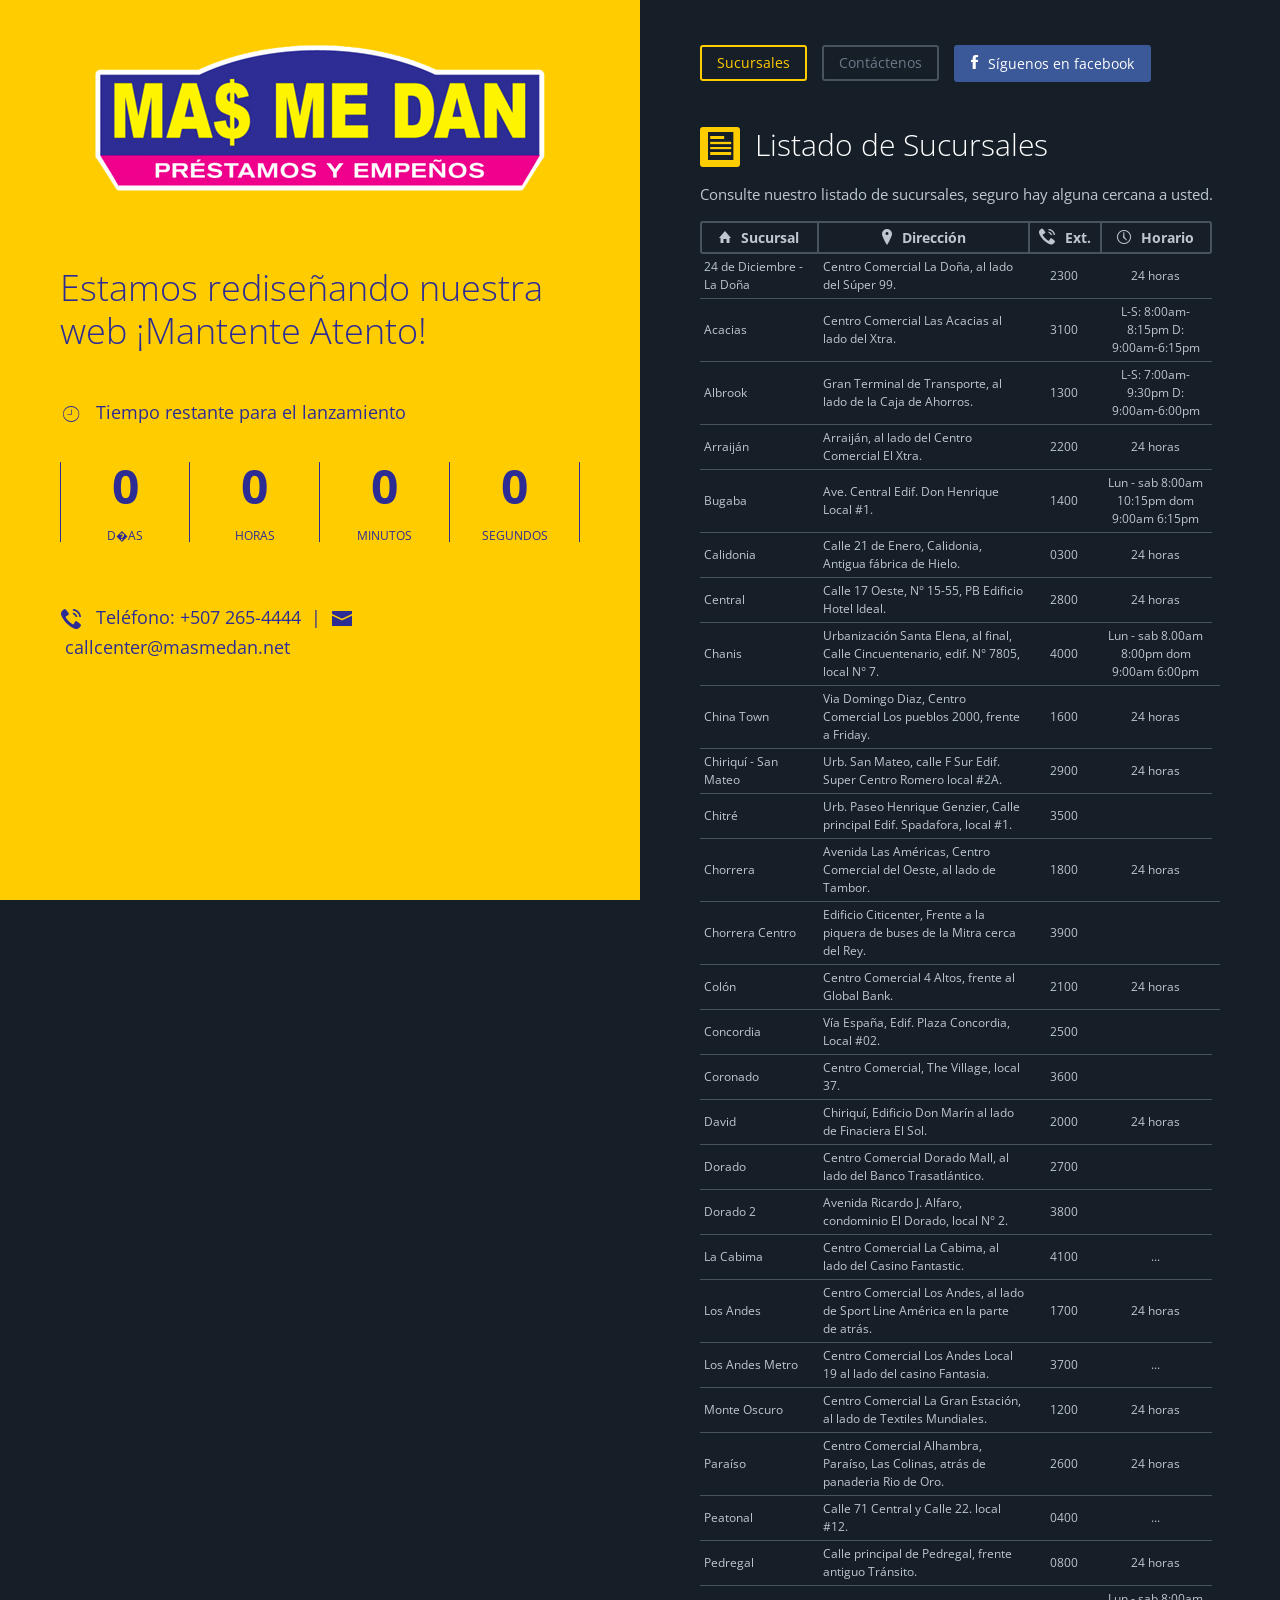
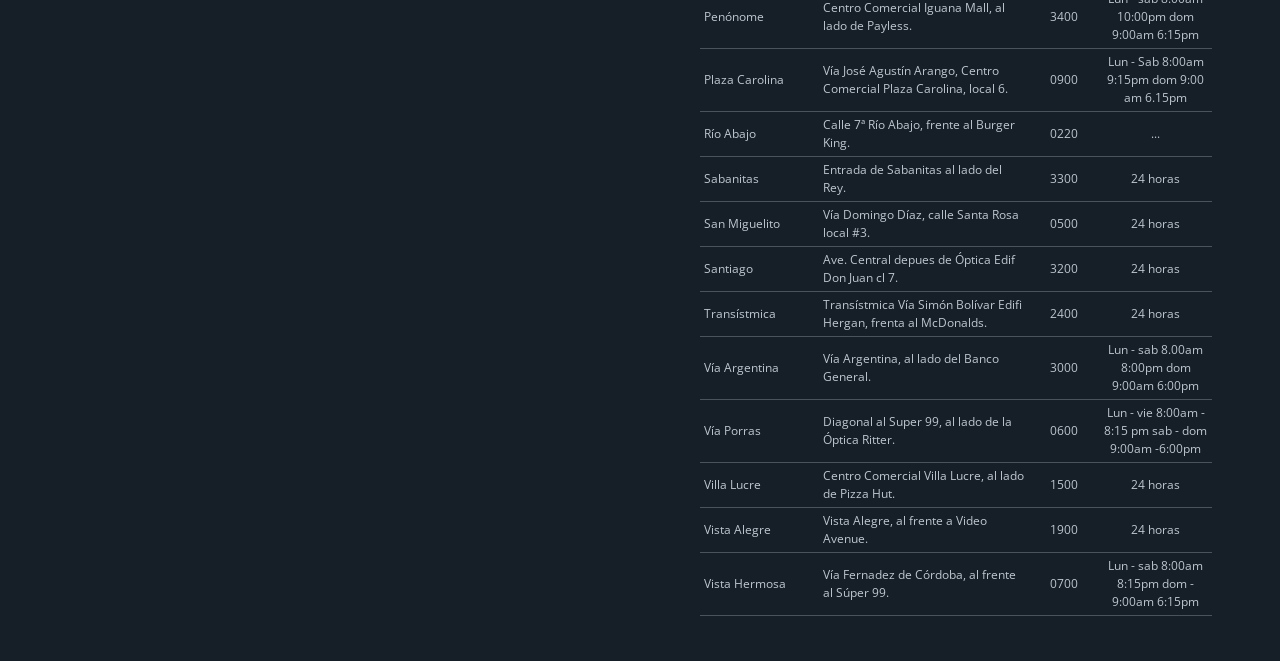
==== index.html @ 4cd1c809 "initial commit" ====
<!DOCTYPE html>
<html lang="es" class="no-js">
<head>
	<meta http-equiv="Content-Type" content="text/html; charset=ISO-8859-1" />
	<title>Empe�os mas me dan - Panam�</title>
	<meta name="viewport" content="width=device-width, initial-scale=1, maximum-scale=1" />	
	<meta name="description" content="HalfTime - Coming Soon Template by Just Good Themes" />
	
	<!-- Included CSS files -->
	<link href="http://fonts.googleapis.com/css?family=Open+Sans:300,300italic,400,400italic,700,700italic" rel="stylesheet" type="text/css" />
	<link href="css/ionicons.min.css" rel="stylesheet" type="text/css" media="all" />
	<link href="css/style.css" rel="stylesheet" type="text/css" media="all" />

	<!-- Favicon -->
	<link rel="shortcut icon" href="images/favicon2.ico" />
	
	<!-- Included JS files -->
	<script type="text/javascript" src="js/modernizr.custom.77109.js"></script>
	
	<!--[if lt IE 9]>
		<link rel="stylesheet" type="text/css" media="all" href="css/ie.css" />
	<![endif]-->
</head>
<body>

	<!-- LEFT SIDE -->
	<div class="left-wrap">

		<div class="inner fadeInLeft">
			
			<!-- Header -->
			<header class="site-header">
				<h1 class="site-title"><img src="images/logoLarge.png" height="70" alt="HalfTime" /></h1>
			</header>

			<!-- Intro -->
			<div class="intro">
				<div class="intro-title">Estamos redise�ando nuestra web �Mantente Atento!</div>
			</div>

			<!-- Countdown -->
			<div class="countdown">
				<div class="countdown-title"><i class="icon ion-ios7-clock-outline" aria-hidden="true"></i> Tiempo restante para el lanzamiento</div>
				<div id="countdown-timer"></div>
			</div>

			<!-- Newsletter form -->
            
            <div class="countdown-title"><i class="icon ion-android-call" aria-hidden="true"></i> Tel�fono: +507 265-4444&nbsp;&nbsp;|&nbsp; <a href="mailto:callcenter@masmedan.net"><i class="icon ion-android-mail" aria-hidden="true"></i>&nbsp;callcenter@masmedan.net</a></div>
			

		</div>

		<!-- Background image and overlay -->
		<div class="bg"></div>
		<div class="bg-overlay"></div>
        <!--<div class="copy">&copy; 2014 Derechos Reservados - Mas Me Dan Empe�os</div> -->

	</div>
	<!-- END LEFT SIDE -->

	<!-- RIGHT SIDE -->
	<div class="right-wrap">

		<div class="inner fadeInRight">

			<!-- Navegaci�n -->
			<nav class="site-nav">
				<h3 class="visually-hidden">Navigation</h3>
				<ul id="menu">
					<li><a href="#sucursales" title="Sucursales">Sucursales</a></li>
					<li><a href="#contacts" title="Contacts">Cont�ctenos</a></li>
                    <li><a href="https://es-la.facebook.com/masmedan" title="facebook" style="background-color: #3B5998;border: 2px solid #3B5998;color: #fff;"><i style="font-size: 19px; color:#fff;margin-right: 10px;" class="icon ion-social-facebook" aria-hidden="true"></i>S�guenos en facebook</a></li>
				</ul>
			</nav>

			<!-- Contenido -->
			<div id="main">

				<!-- Surcuales -->
				<section id="sucursales" class="main-section">
					<div class="service-icon">
							<i class="icon ion-android-note" aria-hidden="true"></i>
					</div>
                    <h1>Listado de Sucursales</h1>
					<p>Consulte nuestro listado de sucursales, seguro hay alguna cercana a usted.</p>
					<table border="0" cellspacing="0" cellpadding="0" class="sucursales"><colgroup><col width="150px" /><col width="300px" /><col width="100px" /><col width="150px"></colgroup>
                        <tbody>
                        <tr>
                        <td class="tableLeft"><i style="font-size:16px;margin-right:10px;" class="icon ion-home" aria-hidden="true"></i><strong>Sucursal</strong></td>
                        <td class="tableMiddle"><i style="font-size:16px;margin-right:10px;" class="icon ion-android-location" aria-hidden="true"></i><strong>Direcci�n</strong></td>
                        <td class="tableMRight"><i style="font-size:16px;margin-right:10px;" class="icon ion-android-call" aria-hidden="true"></i><strong>Ext.</strong></td>                                              
                        <td class="tableRight"><i style="font-size:16px;margin-right:10px;" class="icon ion-android-clock" aria-hidden="true"></i><strong>Horario</strong></td>

                        </tr>
                        <tr>
                        <td>24 de Diciembre - La Do�a</td>
                        <td>Centro Comercial La Do�a, al lado del S�per 99.</td>
                        <td class="cellMRight">2300</td>
                        <td class="cellRight">24 horas</td>

                        </tr>
                        <tr>
                        <td>Acacias</td>
                        <td>Centro Comercial Las Acacias al lado del Xtra.</td>
                        <td class="cellMRight">3100</td>
                        <td class="cellRight">L-S: 8:00am-8:15pm D: 9:00am-6:15pm</td>
                        </tr>
                        <tr>
                        <td>Albrook</td>
                        <td>Gran Terminal de Transporte, al lado de la Caja de Ahorros.</td>
                        <td class="cellMRight">1300</td>
                        <td class="cellRight">L-S: 7:00am-9:30pm D: 9:00am-6:00pm</td>
                        </tr>
                        <tr>
                        <td>Arraij�n</td>
                        <td>Arraij�n, al lado del Centro Comercial El Xtra.</td>
                        <td class="cellMRight">2200</td>
                        <td class="cellRight">24 horas</td>
                        </tr>
                        <tr>
                        <td>Bugaba</td>
                        <td>Ave. Central Edif. Don Henrique Local #1.</td>
                        <td class="cellMRight">1400</td>
                        <td class="cellRight">Lun - sab 8:00am 10:15pm dom 9:00am 6:15pm</td>
                        </tr>
                        <tr>
                        <td>Calidonia</td>
                        <td>Calle 21 de Enero, Calidonia, Antigua f�brica de Hielo.</td>
                        <td class="cellMRight">0300</td>
                        <td class="cellRight">24 horas</td>
                        </tr>
                        <tr>
                        <td>Central</td>
                        <td>Calle 17 Oeste, N� 15-55, PB Edificio Hotel Ideal.</td>
                        <td class="cellMRight">2800</td>
                        <td class="cellRight">24 horas</td>
                        </tr>
                        <tr>
                        <td>Chanis</td>
                        <td>Urbanizaci�n Santa Elena, al final, Calle Cincuentenario, edif. N� 7805, local N� 7.</td>
                        <td class="cellMRight">4000</td>
                        <td class="cellRight">Lun - sab 8.00am 8:00pm dom 9:00am 6:00pm</td>
                        <td></td>
                        </tr>
                        <tr>
                        <td>China Town</td>
                        <td>Via Domingo Diaz, Centro Comercial Los pueblos 2000, frente a Friday.</td>
                        <td class="cellMRight">1600</td>
                        <td class="cellRight">24 horas</td>
                        </tr>
                        <tr>
                        <td>Chiriqu� - San Mateo</td>
                        <td>Urb. San Mateo, calle F Sur Edif. Super Centro Romero local #2A.</td>
                        <td class="cellMRight">2900</td>
                        <td class="cellRight">24 horas</td>
                        </tr>
                        <tr>
                        <td>Chitr�</td>
                        <td>Urb. Paseo Henrique Genzier, Calle principal Edif. Spadafora, local #1.</td>
                        <td class="cellMRight">3500</td>
                        <td class="cellRight"></td>
                        </tr>
                        <tr>
                        <td>Chorrera</td>
                        <td>Avenida Las Am�ricas, Centro Comercial del Oeste, al lado de Tambor.</td>
                        <td class="cellMRight">1800</td>
                        <td class="cellRight">24 horas</td>
                        <td></td>
                        </tr>
                        <tr>
                        <td>Chorrera Centro</td>
                        <td>Edificio Citicenter, Frente a la piquera de buses de la Mitra cerca del Rey.</td>
                        <td class="cellMRight">3900</td>
                        <td class="cellRight"></td>
                        <td></td>
                        </tr>
                        <tr>
                        <td>Col�n</td>
                        <td>Centro Comercial 4 Altos, frente al Global Bank.</td>
                        <td class="cellMRight">2100</td>
                        <td class="cellRight">24 horas</td>
                        <td></td>
                        </tr>
                        <tr>
                        <td>Concordia</td>
                        <td>V�a Espa�a, Edif. Plaza Concordia, Local #02.</td>
                        <td class="cellMRight">2500</td>
                        <td class="cellRight"></td>
                        </tr>
                        <tr>
                        <td>Coronado</td>
                        <td>Centro Comercial, The Village, local 37.</td>
                        <td class="cellMRight">3600</td>
                        <td class="cellRight"></td>
                        </tr>
                        <tr>
                        <td>David</td>
                        <td>Chiriqu�, Edificio Don Mar�n al lado de Finaciera El Sol.</td>
                        <td class="cellMRight">2000</td>
                        <td class="cellRight">24 horas</td>
                        </tr>
                        <tr>
                        <td>Dorado</td>
                        <td>Centro Comercial Dorado Mall, al lado del Banco Trasatl�ntico.</td>
                        <td class="cellMRight">2700</td>
                        <td class="cellRight"></td>
                        </tr>
                        <tr>
                        <td>Dorado 2</td>
                        <td>Avenida Ricardo J. Alfaro, condominio El Dorado, local N� 2.</td>
                        <td class="cellMRight">3800</td>
                        <td class="cellRight"></td>
                        </tr>
                        <tr>
                        <td>La Cabima</td>
                        <td>Centro Comercial La Cabima, al lado del Casino Fantastic.</td>
                        <td class="cellMRight">4100</td>
                        <td class="cellRight">...</td>
                        </tr>
                        <tr>
                        <td>Los Andes</td>
                        <td>Centro Comercial Los Andes, al lado de Sport Line Am�rica en la parte de atr�s.</td>
                        <td class="cellMRight">1700</td>
                        <td class="cellRight">24 horas</td>
                        </tr>
                        <tr>
                        <td>Los Andes Metro</td>
                        <td>Centro Comercial Los Andes Local 19 al lado del casino Fantasia.</td>
                        <td class="cellMRight">3700</td>
                        <td class="cellRight">...</td>
                        </tr>
                        <tr>
                        <td>Monte Oscuro</td>
                        <td>Centro Comercial La Gran Estaci�n, al lado de Textiles Mundiales.</td>
                        <td class="cellMRight">1200</td>
                        <td class="cellRight">24 horas</td>
                        </tr>
                        <tr>
                        <td>Para�so</td>
                        <td>Centro Comercial Alhambra, Para�so, Las Colinas, atr�s de panaderia Rio de Oro.</td>
                        <td class="cellMRight">2600</td>
                        <td class="cellRight">24 horas</td>
                        </tr>
                        <tr>
                        <td>Peatonal</td>
                        <td>Calle 71 Central y Calle 22. local #12.</td>
                        <td class="cellMRight">0400</td>
                        <td class="cellRight">...</td>
                        </tr>
                        <tr>
                        <td>Pedregal</td>
                        <td>Calle principal de Pedregal, frente antiguo Tr�nsito.</td>
                        <td class="cellMRight">0800</td>
                        <td class="cellRight">24 horas</td>
                        </tr>
                        <tr>
                        <td>Pen�nome</td>
                        <td>Centro Comercial Iguana Mall, al lado de Payless.</td>
                        <td class="cellMRight">3400</td>
                        <td class="cellRight">Lun - sab 8:00am 10:00pm dom 9:00am 6:15pm</td>
                        </tr>
                        <tr>
                        <td>Plaza Carolina</td>
                        <td>V�a Jos� Agust�n Arango, Centro Comercial Plaza Carolina, local 6.</td>
                        <td class="cellMRight">0900</td>
                        <td class="cellRight">Lun - Sab 8:00am 9:15pm dom 9:00 am 6.15pm</td>
                        </tr>
                        <tr>
                        <td>R�o Abajo</td>
                        <td>Calle 7� R�o Abajo, frente al Burger King.</td>
                        <td class="cellMRight">0220</td>
                        <td class="cellRight">...</td>
                        </tr>
                        <tr>
                        <td>Sabanitas</td>
                        <td>Entrada de Sabanitas al lado del Rey.</td>
                        <td class="cellMRight">3300</td>
                        <td class="cellRight">24 horas</td>
                        </tr>
                        <tr>
                        <td>San Miguelito</td>
                        <td>V�a Domingo D�az, calle Santa Rosa local #3.</td>
                        <td class="cellMRight">0500</td>
                        <td class="cellRight">24 horas</td>
                        </tr>
                        <tr>
                        <td>Santiago</td>
                        <td>Ave. Central depues de �ptica Edif Don Juan cl 7.</td>
                        <td class="cellMRight">3200</td>
                        <td class="cellRight">24 horas</td>
                        </tr>
                        <tr>
                        <td>Trans�stmica</td>
                        <td>Trans�stmica V�a Sim�n Bol�var Edifi Hergan, frenta al McDonalds.</td>
                        <td class="cellMRight">2400</td>
                        <td class="cellRight">24 horas</td>
                        </tr>
                        <tr>
                        <td>V�a Argentina</td>
                        <td>V�a Argentina, al lado del Banco General.</td>
                        <td class="cellMRight">3000</td>
                        <td class="cellRight">Lun - sab 8.00am 8:00pm dom 9:00am 6:00pm</td>
                        </tr>
                        <tr>
                        <td>V�a Porras</td>
                        <td>Diagonal al Super 99, al lado de la �ptica Ritter.</td>
                        <td class="cellMRight">0600</td>
                        <td class="cellRight">Lun - vie 8:00am - 8:15 pm sab - dom 9:00am -6:00pm</td>
                        </tr>
                        <tr>
                        <td>Villa Lucre</td>
                        <td>Centro Comercial Villa Lucre, al lado de Pizza Hut.</td>
                        <td class="cellMRight">1500</td>
                        <td class="cellRight">24 horas</td>
                        </tr>
                        <tr>
                        <td>Vista Alegre</td>
                        <td>Vista Alegre, al frente a Video Avenue.</td>
                        <td class="cellMRight">1900</td>
                        <td class="cellRight">24 horas</td>
                        </tr>
                        <tr>
                        <td>Vista Hermosa</td>
                        <td>V�a Fernadez de C�rdoba, al frente al S�per 99.</td>
                        <td class="cellMRight">0700</td>
                        <td class="cellRight">Lun - sab 8:00am 8:15pm dom - 9:00am 6:15pm</td>
                        </tr>
                        </tbody>
                        </table>
                    
					
					<!-- Srvicios -->
					
					
					

				</section>
				

				<!-- Section Contactenos -->
				<section id="contacts" class="main-section">
					<div class="service-icon">
							<i class="icon ion-paper-airplane" aria-hidden="true"></i>
					</div><h1>Cont�ctenos</h1>
                    <p>Si desea m�s informaci�n, env�enos sus preguntas o comentarios a trav�s del siguiente formulario.</p>
                    
            <div class="newsletter">
				<form action="subscribe.php" method="post" id="newsletter-form">
                    
                    <p class="form-field">
						<label for="newsletter_email" class="visually-hidden">Your email address</label>
						<i class="icon ion-android-contact" aria-hidden="true"></i>
						<input type="text" name="newsletter_nombre" id="newsletter_email" value="" placeholder="Su nombre" />
					</p>
                    <p class="form-field">
						<label for="newsletter_email" class="visually-hidden">Your email address</label>
						<i class="icon ion-ios7-telephone" aria-hidden="true"></i>
						<input type="text" name="newsletter_tlf" id="newsletter_email" value="" placeholder="Su tel�fono" />
					</p>
					<p class="form-field">
						<label for="newsletter_email" class="visually-hidden">Your email address</label>
						<i class="icon ion-android-mail" aria-hidden="true"></i>
						<input type="text" name="newsletter_email" id="newsletter_email" value="" placeholder="Su direcci�n email" />
					</p>
                    <p class="form-field">
						<label for="newsletter_email" class="visually-hidden">Your email address</label>
						<i class="icon ion-document" aria-hidden="true"></i>
						<textarea style="height:100px;" name="newsletter_mensaje" id="newsletter_email" value="" placeholder="Su mensaje" rows="4"/></textarea>
					</p>
					<p class="form-submit">
						<input type="submit" name="newsletter_submit" id="newsletter_submit" value="Enviar" />
					</p>
				</form>
			</div>

				</section>

			</div>

			<!-- Footer -->
			<footer class="site-footer">

				
					
			</footer>
            

		</div>
        

	</div>
	<!-- END RIGHT SIDE -->



	<!-- Included JS files -->
	<script type="text/javascript" src="js/jquery-1.11.0.min.js"></script>
	<script src="https://maps.googleapis.com/maps/api/js?sensor=false"></script>
	<script type="text/javascript" src="js/plugins.js"></script>
	<script type="text/javascript" src="js/scripts.js"></script>
	
</body>
</html>
---- css/style.css ----
html {
	font-family: 'Open Sans', sans-serif;
	font-size: 93.75%;
	-ms-text-size-adjust: 100%;
	-webkit-text-size-adjust: 100%;
}

body {
	background: #161e27;
	color: #bec7cf;
	line-height: 1.5;
	margin: 0;
}

html,
body {
	height: 100%;
}

article,
aside,
details,
figcaption,
figure,
footer,
header,
hgroup,
main,
nav,
section,
summary {
	display: block;
}

audio,
canvas,
video {
	display: inline-block;
	vertical-align: baseline;
}

audio:not([controls]) {
	display: none;
	height: 0;
}

[hidden] {
	display: none;
}

a {
	color: #2D2D95;
	text-decoration: none;
}

a:active,
a:focus,
a:hover {
	outline: 0;
}

a:hover {
	text-decoration: underline;
}

b,
strong {
  font-weight: bold;
}

h1,
h2,
h3 {
	color: #fff;
	font-weight: 300;
	line-height: 1.2;
	margin: 45px 0 20px;
}

h1 {
	font-size: 30px;
}

h2 {
	font-size: 24px;
}

h3 {
	font-size: 18px;
}

p {
	margin: 0 0 15px;
}

ul,
ol {
	margin: 0 0 30px 30px;
	padding: 0;
}

ul {
	list-style: disc;
}

ol {
	list-style: decimal;
}

blockquote,
q {
	quotes: none;
}

blockquote:before,
blockquote:after,
q:before,
q:after {
	content: "";
	content: none;
}

blockquote {
	font-style: italic;
	margin: 0 0 30px;
}

img {
	border: 0;
	vertical-align: middle;
	-ms-interpolation-mode: bicubic;
}

svg:not(:root) {
	overflow: hidden;
}

form {
	margin: 0;
}

button,
input,
textarea {
	-webkit-box-sizing:	border-box;
	-moz-box-sizing:	border-box;
	box-sizing:			border-box;
	color: inherit;
	font: inherit;
	margin: 0;
}

button,
input[type="submit"] {
	-webkit-appearance: button;
	cursor: pointer;
}

button::-moz-focus-inner,
input::-moz-focus-inner {
  border: 0;
  padding: 0;
}

input {
	line-height: normal;
}

textarea {
	overflow: auto;
}

/* General styles
-------------------------------------------------*/
/* Clearing floats */
.row:before,.row:after,
#menu:before,#menu:after,
.team-social:before,.team-social:after,
.footer-social:before,.footer-social:after,
.service:before,.service:after,
.spinner:before,.spinner:after {
	content: ""; 
	display: table; 
}

.row:after,
#menu:after,
.team-social:after,
.footer-social:after,
.service:after,
.spinner:after {
	clear: both; 
}

/* Assistive text */
.visually-hidden {
	border: 0 none;
	clip: rect(1px, 1px, 1px, 1px);
	height: 1px;
	overflow: hidden;
	padding: 0;
	position: absolute !important;
	width: 1px;
}

/* Grid */
.row {
	margin-left: -30px;
}

.one-half,
.one-third,
.two-thirds {
	-webkit-box-sizing:	border-box;
	-moz-box-sizing:	border-box;
	box-sizing:			border-box;
	float: left;
	padding-left: 30px;
}

.one-half {
	width: 50%;
}

.one-third {
	width: 33.333%;
}

.two-thirds {
	width: 66.666%;
}

/* Forms */
button,
input,
textarea {
	background: 0;
	background: rgba(255,255,255,0.15);
	border: 2px solid #fff;
	border-radius: 3px;
	color: #fff;
	font-size: 14px;
	padding: 5px 10px;
}

input:focus,
textarea:focus {
	outline: 0;
}

button,
input[type="submit"] {
	font-size: 15px;
    margin-top: 225px;
}

button:hover,
button:focus,
input[type="submit"]:hover,
input[type="submit"]:focus {
border-color: #FFCC00;
color: #FFCC00;
outline: 0;
}

/* Placeholder text color */
::-webkit-input-placeholder {
	color: #eee;
}

:-moz-placeholder {
	color: #eee;
}

::-moz-placeholder {
	color: #eee;
	opacity: 1;
}

:-ms-input-placeholder {
	color: #eee;
}

.placeholder {
	color: #eee;
}

/* Responsive images */
img {
	height: auto;
	max-width: 100%;
}

/* Text elements */
h1:first-child,
h2:first-child,
h3:first-child {
	margin-top: 0;
}

h1 .icon,
h2 .icon,
h3 .icon {
	background: #1799dd;
	border-radius: 3px;
	display: inline-block;
	text-align: center;
	vertical-align: top;
}

h1 .icon {
	font-size: 20px;
	height: 36px;
	line-height: 1.8;
	margin-right: 15px;
	width: 36px;
}

h2 .icon {
	font-size: 16px;
	height: 28px;
	line-height: 1.75;
	margin-right: 15px;
	width: 28px;
}

h3 .icon {
	font-size: 14px;
	height: 21px;
	line-height: 1.5;
	margin-right: 10px;
	width: 21px;
}

.highlight {
	color: #fff;
	font-weight: bold;
}



/* Preload */
#preload {
	background: #161e27;
	height: 100%;
	left: 0;
	position: fixed;
	top: 0;	
	width: 100%;
	z-index: 998;
}

#preload-content {
	color: #bec7cf;
	font-size: 14px;
	height: 100px;
	left: 50%;
	margin-left: -50px;
	margin-top: -50px;
	position: absolute;
	text-align: center;
	top: 50%;
	width: 100px;
	z-index: 999;
}

.spinner {
	margin: 0 auto 14px;
	width: 56px;
}

.square {
	-webkit-animation-name: zoom-out;	
	-webkit-animation-duration: 2s;
	-webkit-animation-iteration-count: infinite;
	-webkit-animation-timing-function: linear;
	-moz-animation-name: zoom-out;
	-moz-animation-duration: 2s;
	-moz-animation-iteration-count: infinite;
	-moz-animation-timing-function: linear;
	animation-name: zoom-out;
	animation-duration: 2s;
	animation-iteration-count: infinite;
	animation-timing-function: linear;
	background: #FFCC00;
	border-radius: 3px;
	float: left;
	height: 24px;
	margin: 2px;
	width: 24px;
}

.square:nth-child(2) {
	-moz-animation-delay: 150ms;
	-webkit-animation-delay: 150ms;
	animation-delay: 150ms;
}
.square:nth-child(3) {
	-moz-animation-delay: 300ms;
	-webkit-animation-delay: 300ms;
	animation-delay: 300ms;
}
.square:nth-child(4) {
	-moz-animation-delay: 450ms;
	-webkit-animation-delay: 450ms;
	animation-delay: 450ms;
}

@-webkit-keyframes zoom-out {
	from,to { -webkit-transform: scale(0.0) }
	45%,55% { -webkit-transform: scale(1.0) }
}
@-moz-keyframes zoom-out {
	from,to { -moz-transform: scale(0.0) }
	45%,55% { -moz-transform: scale(1.0) }
}
@keyframes zoom-out {
	from,to { transform: scale(0.0) }
	45%,55% { transform: scale(1.0) }
}

/* Basic Structure
-------------------------------------------------*/
.left-wrap {
	height: 100%;
	position: fixed;
	width: 50%;
	z-index: 1;
}

.left-wrap .bg {
	bottom: 0;
	left: 0;
	position: absolute;
	right: 0;
	top: 0;
	z-index: -2;
}

.left-wrap .bg-overlay {
	background: #FFCC00;
	bottom: 0;
	left: 0;
	position: absolute;
	right: 0;
	top: 0;
	z-index: -1;
}

.right-wrap {
	background: #161e27;
	margin-left: 50%;
	min-height: 100%;
	overflow-x: hidden;
	position: relative;
	width: 50%;
	z-index: 1;
}

.inner {
	margin: 0 auto;
	max-width: 624px;
	padding: 45px 60px;
}

/* Left Wrap
-------------------------------------------------*/
/* Header */
.site-header {
	margin-bottom: 75px;
}

/* Intro */
.intro {
	margin-bottom: 45px;
}

.intro-title {
	color: #2D2C94;
	font-size: 36px;
	font-weight: 300;
	line-height: 1.2;
	margin-bottom: 20px;
}

/* Countdown timer */
.countdown {
	margin-bottom: 60px;
}

.countdown-title {
	color: #2D2C94;
	font-size: 18px;
	line-height: 1.2;
	margin-bottom: 30px;
}

.countdown-title .icon {
color: #2D2C94;
display: inline-block;
font-size: 20px;
height: 35px;
line-height: 1.70;
margin-right: 10px;
text-align: center;
vertical-align: middle;
width: 21px;
}

.countdown-row {
	display: block;
}

.countdown-section {
	border-right: 1px solid #2D2C94;
	border-color: #2D2C94;
	color: #2D2C94;
	display: inline-block;
	text-align: center;
	vertical-align: top;
	width: 25%;
	-webkit-box-sizing:	border-box;
	-moz-box-sizing:	border-box;
	box-sizing:			border-box;
}

.countdown-section:first-child {
	border-left: 1px solid #2D2C94;
	border-color: #2D2C94;
}

.countdown-amount {
	display: block;
	font-size: 48px;
	font-weight: 700;
	line-height: 1;
	padding-bottom: 20px;
}

.countdown-period {
	display: block;
	font-size: 12px;
	line-height: 1;
	text-transform: uppercase;
}

/* Newsletter form */
#newsletter-form {
	position: relative;
}

#newsletter-form .form-field {
	margin-right: 175px;
	position: relative;
}

#newsletter-form .form-submit {
	position: absolute;
	right: 0;
	top: 0;
	width: 160px;
}

#newsletter_email,
#newsletter_submit {
	display: block;
	height: 40px;
	width: 100%;
}

#newsletter_email {
	padding-left: 40px;
}

#newsletter-form .icon {
	border-right: 2px solid #fff;
	top: 10px;
	color: #fff;
	height: 20px;
	font-size: 16px;
	left: 2px;
	line-height: 1.25;
	position: absolute;
	text-align: center;
	width: 32px;
}

#newsletter-form span.error {
	background: #1799dd;
	background: rgba(23,153,221,0.8);
	border: 1px solid #1799dd;
	border-radius: 3px;
	color: #fff;
	font-size: 10px;
	letter-spacing: 1px;
	padding: 5px;
	position: absolute;
	right: 10px;	
	text-transform: uppercase;
	top: -15px;
}

.newsletter .spinner {
	height: 40px;
	margin: 0 0 30px;
	width: auto;
}

.newsletter .square {
	background: #fff;
	background: rgba(255,255,255,0.6);
	height: 15px;
	width: 15px;
}

.newsletter .success {
	margin-bottom: 30px;
	min-height: 40px;
}

.newsletter .success .icon {
	color: #fff;
	display: inline-block;
	font-size: 16px;
	height: 24px;
	line-height: 1.5;
	margin-right: 3px;
	text-align: center;
	vertical-align: top;
	width: 24px;
}

/* Right Wrap
-------------------------------------------------*/
.right-wrap .inner {
	position: relative;
}

/* Navigation */
.site-nav {
	margin-bottom: 35px;
}

#menu {
	list-style: none;
	margin: 0;
	/*padding-right: 170px;*/
	position: relative;
}

#menu li {
	float: left;
	margin-left: 15px;
}

#menu li:first-child {
	margin-left: 0;
}

#menu a {
	border: 2px solid #49535d;
	border-radius: 3px;
	color: #6c7a89;
	display: block;
	font-size: 14px;
	padding: 5px 15px 6px;
	text-decoration: none;
	-webkit-transition:	all 0.2s ease;
	-moz-transition: all 0.2s ease;
	transition:	all 0.2s ease;
}

#menu .active a,
#menu a:hover {
	border-color: #FFCC00;
    color: #FFCC00;
}

/* Services */
.service-icon {
	float: left;
}

.service-icon .icon {
    margin-right: 15px;
background: #FFCC00;
border-radius: 3px;
color: #161E27;
display: block;
font-size: 28px;
height: 40px;
line-height: 1.45;
text-align: center;
width: 40px;
}

.service-desc {
	border-left: 1px solid #1799dd;
	margin-bottom: 45px;
	margin-left: 125px;
	min-height: 90px;
	padding-left: 30px;
	position: relative;
}

.service-desc:before {
    
	border-style: solid;
	border-width: 6px 5px 6px 0;
	border-color: transparent #1799dd transparent transparent;
	content: "";
	height: 0;
	left: -6px;
	position: absolute;
	top: 38px;
	width: 0;
}

/* Team */
.team-photo {
	margin-bottom: 45px;
}

.team-photo img {
	border-radius: 3px;
}

.team-desc {
	margin-bottom: 15px;
}

.team-social {
	list-style: none;
	margin-left: 0;
}

.team-social li {
	float: left;
	margin-left: 10px;
}

.team-social li:first-child {
	margin-left: 0;
}

.team-social a {
	background: #49535d;
	border-radius: 3px;
	color: #fff;
	display: block;
	font-size: 16px;
	height: 30px;
	line-height: 1.875;
	text-align: center;
	text-decoration: none;
	-webkit-transition:	all 0.2s ease;
	-moz-transition: all 0.2s ease;
	transition:	all 0.2s ease;
	width: 30px;
}

.team-social a:hover {
	background: #1799dd;
}

/* Contact */
.google-map {
	color: #49535d;
	height: 300px;
	margin-bottom: 45px;
	width: 100%;
}

.google-map img {
	max-width: none;
}

/* Footer */
.footer-social {
	list-style: none;
	margin: 0;
	position: absolute;
	right: 60px;
	top: 45px;
}

.footer-social li {
	float: left;
	margin-left: 10px;
}

.footer-social li:first-child {
	margin-left: 0;
}

.footer-social a {
	border-radius: 3px;
	color: #fff;
	display: block;
	font-size: 16px;
	height: 36px;
	line-height: 2.125;
	text-align: center;
	text-decoration: none;
	-webkit-transition:	all 0.2s ease;
	-moz-transition: all 0.2s ease;
	transition:	all 0.2s ease;
	width: 36px;
}

.footer-social a:hover {
	color: rgba(22,30,39,0.6);
}

.facebook a {
	background: #3b5998;
}

.twitter a {
	background: #55acee;
}

.googleplus a {
	background: #dd4b39;
}

.dribbble a {
	background: #ea4c89;
}

.pinterest a {
	background: #c8232c;
}

.tumblr a {
	background: #34526f;
}

.wordpress a {
	background: #21759b;
}

.linkedin a {
	background: #0e76a8;
}

.vimeo a {
	background: #44bbff;
}

.youtube a {
	background: #c4302b;
}

/* No JS
-------------------------------------------------*/
.no-js .countdown,
.no-js .google-map,
.no-js #preload {
	display: none;
}

.no-js .fadeInLeft,
.no-js .fadeInRight {
	opacity: 1;
	-moz-transform: translateX(0);
	-webkit-transform: translateX(0);
	transform: translateX(0);
}

/* Media Queries
-------------------------------------------------*/
@media only screen and (max-width: 1200px) {
	.left-wrap {
		height: auto;
		position: relative;
		width: 100%;
	}
	
	.right-wrap {
		margin-left: 0;
		min-height: 0;		
		width: 100%;
	}

	.right-wrap .inner {
		position: static;
	}

	#menu {
		padding-right: 0;
	}

	#main {
		padding-bottom: 45px;
	}	

	.footer-social {
		border-top: 1px solid #49535d;
		margin: 0;
		padding-top: 30px;
		position: static;
	}
}

@media only screen and (max-width: 750px) {
	#menu a {
	/* border: 2px solid #49535d; */
	/* border-radius: 3px; */
	/* color: #6c7a89; */
	/* display: block; */
	/* font-size: 14px; */
	padding: 5px 13px 6px;
	/* text-decoration: none; */
	/* -webkit-transition: all 0.2s ease; */
	-moz-transition: all 0.2s ease;
	/* transition: all 0.2s ease; */
	margin-top: 14px;
}
}

@media only screen and (max-width: 640px) {
	.countdown-amount {
		font-size: 36px;
	}
}

@media only screen and (max-width: 480px) {
	.inner {
		padding: 45px 30px;
	}

	.site-header,
	.site-nav {
		margin-bottom: 60px;
	}

	.intro-title,
	.countdown-amount {
		font-size: 30px;
	}

	.countdown-period {
		font-size: 10px;
		letter-spacing: 1px;
	}

	#newsletter-form .form-field {
		margin: 0 0 15px;
	}

	#newsletter-form .form-submit {
		position: static;
	}

	.newsletter .success {
		min-height: 95px;
	}

	.newsletter .spinner {
		height: 95px;
	}

	.one-half,
	.one-third,
	.two-thirds {
		width: 100%;
	}

	.team-photo {
		margin-bottom: 30px;
	}

	.service-icon {
		float: none;
		margin-bottom: 30px;
	}

	.service-desc {
		border-left: 0;
		margin-left: 0;
		min-height: 0;
		padding-left: 0;
	}

	.service-desc:before {
		display: none;
	}	
}


@media only screen and (max-width: 360px) {
	h1,
	.intro-title,
	.countdown-amount {
		font-size: 24px;
	}

	h2 {
		font-size: 20px;
	}

	h3 {
		font-size: 18px;
	}

	#menu li {
		display: block;
		float: none;
		margin-bottom: 10px;
		margin-left: 0;		
	}
}
.site-title{
    text-align: center;
}
table.sucursales {
    font-size: 12px;
}
td.tableLeft {
font-size: 14px;
padding: 4px;
text-align: center;
border-left: 2px solid #49535d;
border-top-left-radius: 3px;
border-bottom: 2px solid #49535d;
border-top: 2px solid #49535d;
border-bottom-left-radius: 3px;
border-right: 2px solid #49535d;
}
td.tableMiddle{
    font-size: 14px;
padding: 4px;
text-align: center;
/* border-left: 2px solid #49535d; */
/* border-radius: 3px; */
border-bottom: 2px solid #49535d;
border-top: 2px solid #49535d;
}

td.tableMRight {
font-size: 14px;
padding: 4px;
text-align: center;
border-left: 2px solid #49535d;
/* border-radius: 3px; */
border-bottom: 2px solid #49535d;
border-top: 2px solid #49535d;
}
td.tableRight{
    font-size: 14px;
    /* border: 1px solid #fff; */
padding: 4px;
text-align: center;
border-left: 2px solid #49535d;
border-top-right-radius: 3px;
border-bottom: 2px solid #49535d;
border-top: 2px solid #49535d;
border-bottom-right-radius: 3px;
border-right: 2px solid #49535d;
    
}
td{
padding: 4px;
border-bottom: 1px solid #49535d;
}
div.copy {
position: fixed;
bottom: 0;
width: 100%;
color: #2D2C94;
font-size: 11px;
/* text-align: right; */
margin-left: 15px;
}

td.cellMRight, td.cellRight{
text-align: center;
}
---- css/ie.css ----
.left-wrap .bg-overlay {
	background: #161e27;
	filter: alpha(opacity=60);
}
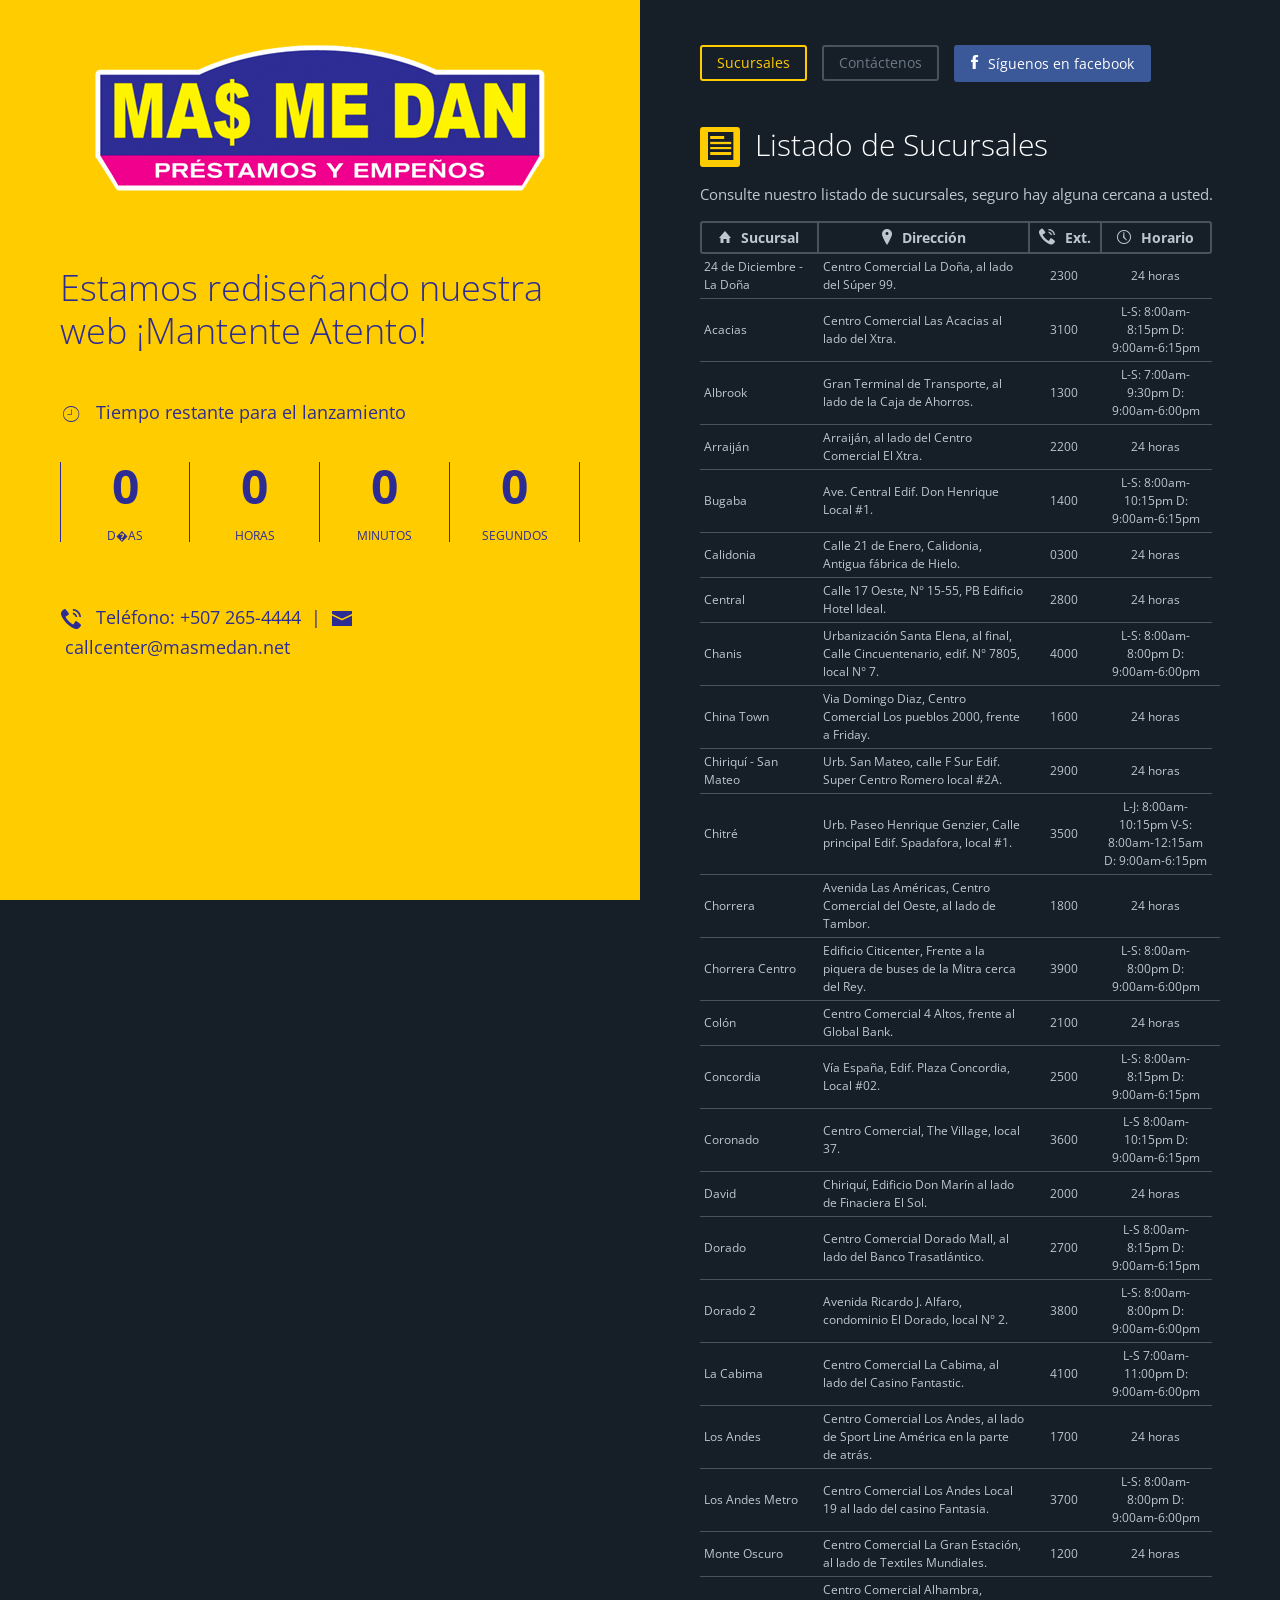
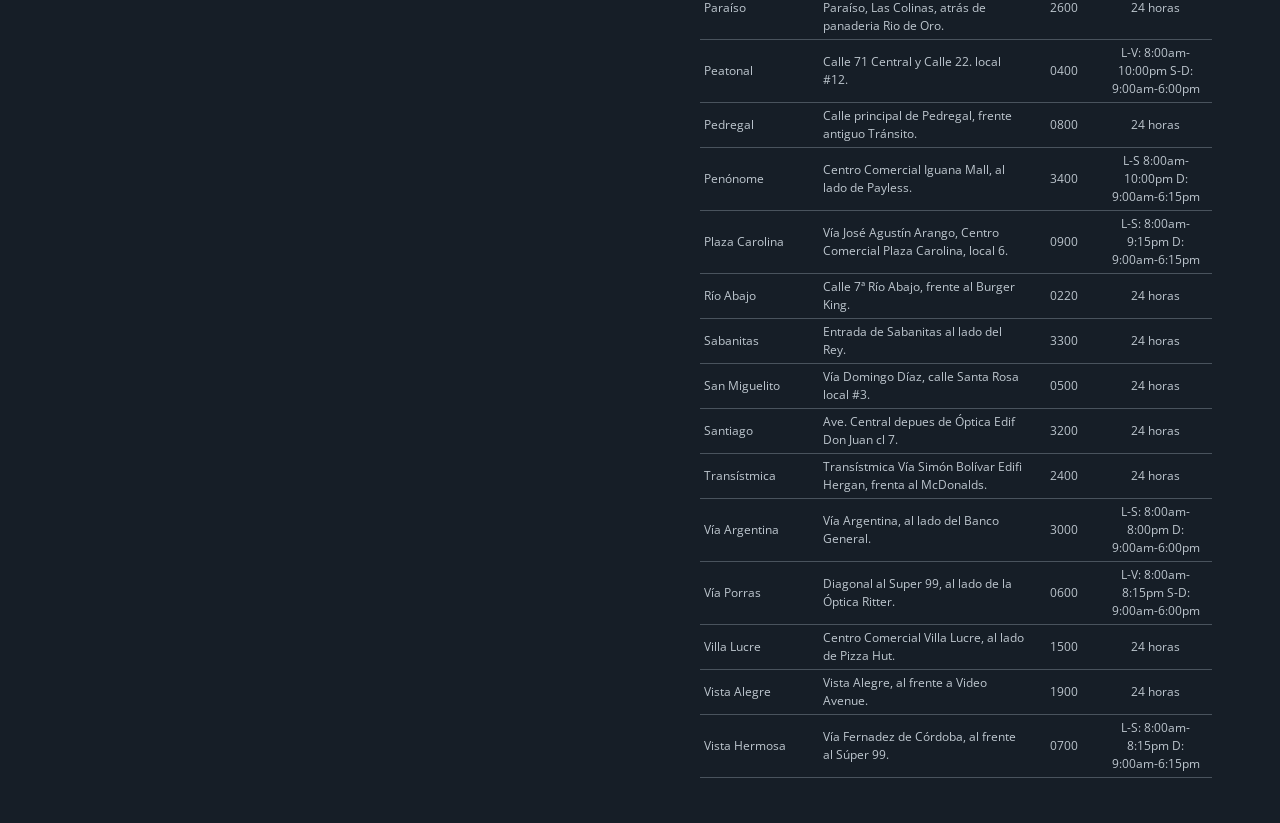
==== commit 05d0f99a: "Cambios al horario" ====
--- a/index.html
+++ b/index.html
@@ -122,7 +122,7 @@
                         <td>Bugaba</td>
                         <td>Ave. Central Edif. Don Henrique Local #1.</td>
                         <td class="cellMRight">1400</td>
-                        <td class="cellRight">Lun - sab 8:00am 10:15pm dom 9:00am 6:15pm</td>
+                        <td class="cellRight">L-S: 8:00am-10:15pm D: 9:00am-6:15pm</td>
                         </tr>
                         <tr>
                         <td>Calidonia</td>
@@ -140,7 +140,7 @@
                         <td>Chanis</td>
                         <td>Urbanizaci�n Santa Elena, al final, Calle Cincuentenario, edif. N� 7805, local N� 7.</td>
                         <td class="cellMRight">4000</td>
-                        <td class="cellRight">Lun - sab 8.00am 8:00pm dom 9:00am 6:00pm</td>
+                        <td class="cellRight">L-S: 8:00am-8:00pm D: 9:00am-6:00pm</td>
                         <td></td>
                         </tr>
                         <tr>
@@ -159,7 +159,7 @@
                         <td>Chitr�</td>
                         <td>Urb. Paseo Henrique Genzier, Calle principal Edif. Spadafora, local #1.</td>
                         <td class="cellMRight">3500</td>
-                        <td class="cellRight"></td>
+                        <td class="cellRight">L-J: 8:00am-10:15pm V-S: 8:00am-12:15am D: 9:00am-6:15pm</td>
                         </tr>
                         <tr>
                         <td>Chorrera</td>
@@ -172,7 +172,7 @@
                         <td>Chorrera Centro</td>
                         <td>Edificio Citicenter, Frente a la piquera de buses de la Mitra cerca del Rey.</td>
                         <td class="cellMRight">3900</td>
-                        <td class="cellRight"></td>
+                        <td class="cellRight">L-S: 8:00am-8:00pm D: 9:00am-6:00pm</td>
                         <td></td>
                         </tr>
                         <tr>
@@ -186,13 +186,13 @@
                         <td>Concordia</td>
                         <td>V�a Espa�a, Edif. Plaza Concordia, Local #02.</td>
                         <td class="cellMRight">2500</td>
-                        <td class="cellRight"></td>
+                        <td class="cellRight">L-S: 8:00am-8:15pm D: 9:00am-6:15pm</td>
                         </tr>
                         <tr>
                         <td>Coronado</td>
                         <td>Centro Comercial, The Village, local 37.</td>
                         <td class="cellMRight">3600</td>
-                        <td class="cellRight"></td>
+                        <td class="cellRight">L-S 8:00am-10:15pm D: 9:00am-6:15pm</td>
                         </tr>
                         <tr>
                         <td>David</td>
@@ -204,19 +204,19 @@
                         <td>Dorado</td>
                         <td>Centro Comercial Dorado Mall, al lado del Banco Trasatl�ntico.</td>
                         <td class="cellMRight">2700</td>
-                        <td class="cellRight"></td>
+                        <td class="cellRight">L-S 8:00am-8:15pm D: 9:00am-6:15pm</td>
                         </tr>
                         <tr>
                         <td>Dorado 2</td>
                         <td>Avenida Ricardo J. Alfaro, condominio El Dorado, local N� 2.</td>
                         <td class="cellMRight">3800</td>
-                        <td class="cellRight"></td>
+                        <td class="cellRight">L-S: 8:00am-8:00pm D: 9:00am-6:00pm</td>
                         </tr>
                         <tr>
                         <td>La Cabima</td>
                         <td>Centro Comercial La Cabima, al lado del Casino Fantastic.</td>
                         <td class="cellMRight">4100</td>
-                        <td class="cellRight">...</td>
+                        <td class="cellRight">L-S 7:00am-11:00pm D: 9:00am-6:00pm</td>
                         </tr>
                         <tr>
                         <td>Los Andes</td>
@@ -228,7 +228,7 @@
                         <td>Los Andes Metro</td>
                         <td>Centro Comercial Los Andes Local 19 al lado del casino Fantasia.</td>
                         <td class="cellMRight">3700</td>
-                        <td class="cellRight">...</td>
+                        <td class="cellRight">L-S: 8:00am-8:00pm D: 9:00am-6:00pm</td>
                         </tr>
                         <tr>
                         <td>Monte Oscuro</td>
@@ -246,7 +246,7 @@
                         <td>Peatonal</td>
                         <td>Calle 71 Central y Calle 22. local #12.</td>
                         <td class="cellMRight">0400</td>
-                        <td class="cellRight">...</td>
+                        <td class="cellRight">L-V: 8:00am-10:00pm S-D: 9:00am-6:00pm</td>
                         </tr>
                         <tr>
                         <td>Pedregal</td>
@@ -258,19 +258,19 @@
                         <td>Pen�nome</td>
                         <td>Centro Comercial Iguana Mall, al lado de Payless.</td>
                         <td class="cellMRight">3400</td>
-                        <td class="cellRight">Lun - sab 8:00am 10:00pm dom 9:00am 6:15pm</td>
+                        <td class="cellRight">L-S 8:00am-10:00pm D: 9:00am-6:15pm</td>
                         </tr>
                         <tr>
                         <td>Plaza Carolina</td>
                         <td>V�a Jos� Agust�n Arango, Centro Comercial Plaza Carolina, local 6.</td>
                         <td class="cellMRight">0900</td>
-                        <td class="cellRight">Lun - Sab 8:00am 9:15pm dom 9:00 am 6.15pm</td>
+                        <td class="cellRight">L-S: 8:00am-9:15pm D: 9:00am-6:15pm</td>
                         </tr>
                         <tr>
                         <td>R�o Abajo</td>
                         <td>Calle 7� R�o Abajo, frente al Burger King.</td>
                         <td class="cellMRight">0220</td>
-                        <td class="cellRight">...</td>
+                        <td class="cellRight">24 horas</td>
                         </tr>
                         <tr>
                         <td>Sabanitas</td>
@@ -300,13 +300,13 @@
                         <td>V�a Argentina</td>
                         <td>V�a Argentina, al lado del Banco General.</td>
                         <td class="cellMRight">3000</td>
-                        <td class="cellRight">Lun - sab 8.00am 8:00pm dom 9:00am 6:00pm</td>
+                        <td class="cellRight">L-S: 8:00am-8:00pm D: 9:00am-6:00pm</td>
                         </tr>
                         <tr>
                         <td>V�a Porras</td>
                         <td>Diagonal al Super 99, al lado de la �ptica Ritter.</td>
                         <td class="cellMRight">0600</td>
-                        <td class="cellRight">Lun - vie 8:00am - 8:15 pm sab - dom 9:00am -6:00pm</td>
+                        <td class="cellRight">L-V: 8:00am-8:15pm S-D: 9:00am-6:00pm</td>
                         </tr>
                         <tr>
                         <td>Villa Lucre</td>
@@ -324,7 +324,7 @@
                         <td>Vista Hermosa</td>
                         <td>V�a Fernadez de C�rdoba, al frente al S�per 99.</td>
                         <td class="cellMRight">0700</td>
-                        <td class="cellRight">Lun - sab 8:00am 8:15pm dom - 9:00am 6:15pm</td>
+                        <td class="cellRight">L-S: 8:00am-8:15pm D: 9:00am-6:15pm</td>
                         </tr>
                         </tbody>
                         </table>
@@ -361,7 +361,7 @@
 					<p class="form-field">
 						<label for="newsletter_email" class="visually-hidden">Your email address</label>
 						<i class="icon ion-android-mail" aria-hidden="true"></i>
-						<input type="text" name="newsletter_email" id="newsletter_email" value="" placeholder="Su direcci�n email" />
+						<input type="text" name="newsletter_email" id="newsletter_email" value="" placeholder="Su direcci�n de email" />
 					</p>
                     <p class="form-field">
 						<label for="newsletter_email" class="visually-hidden">Your email address</label>
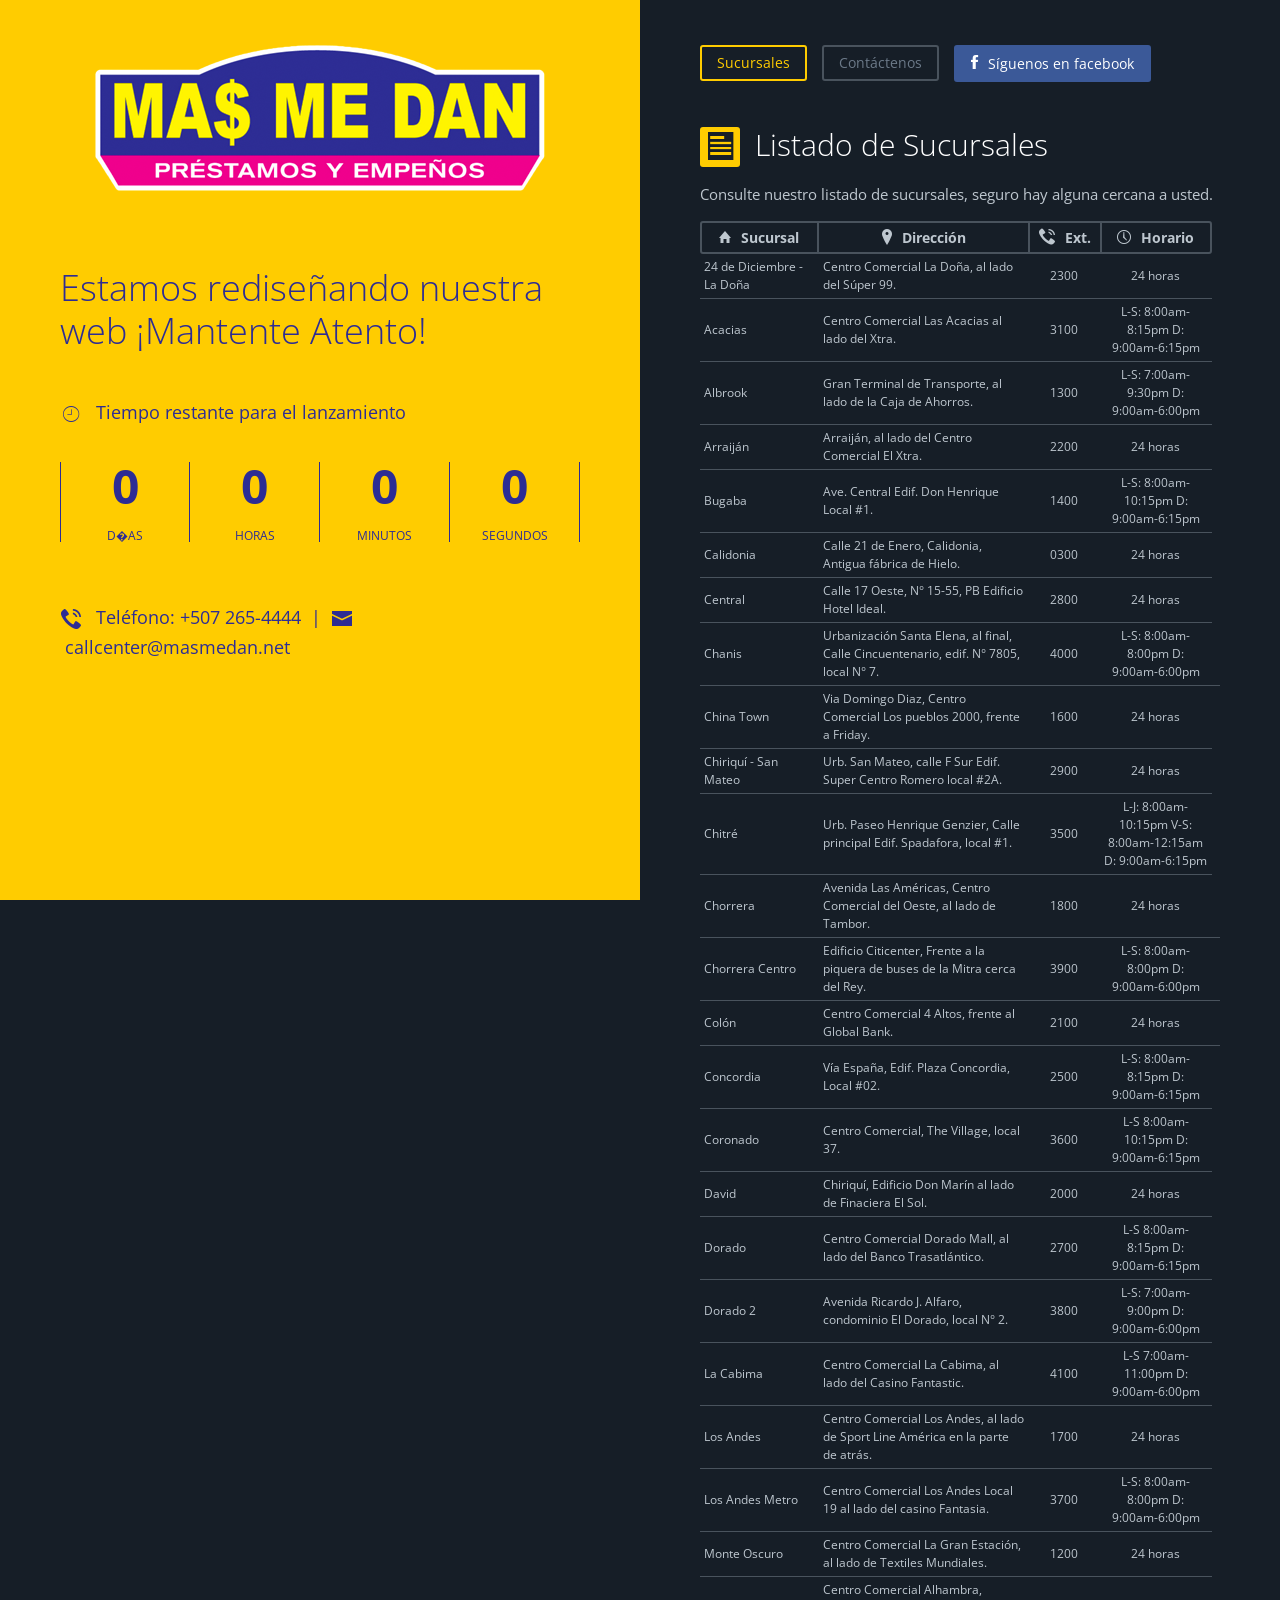
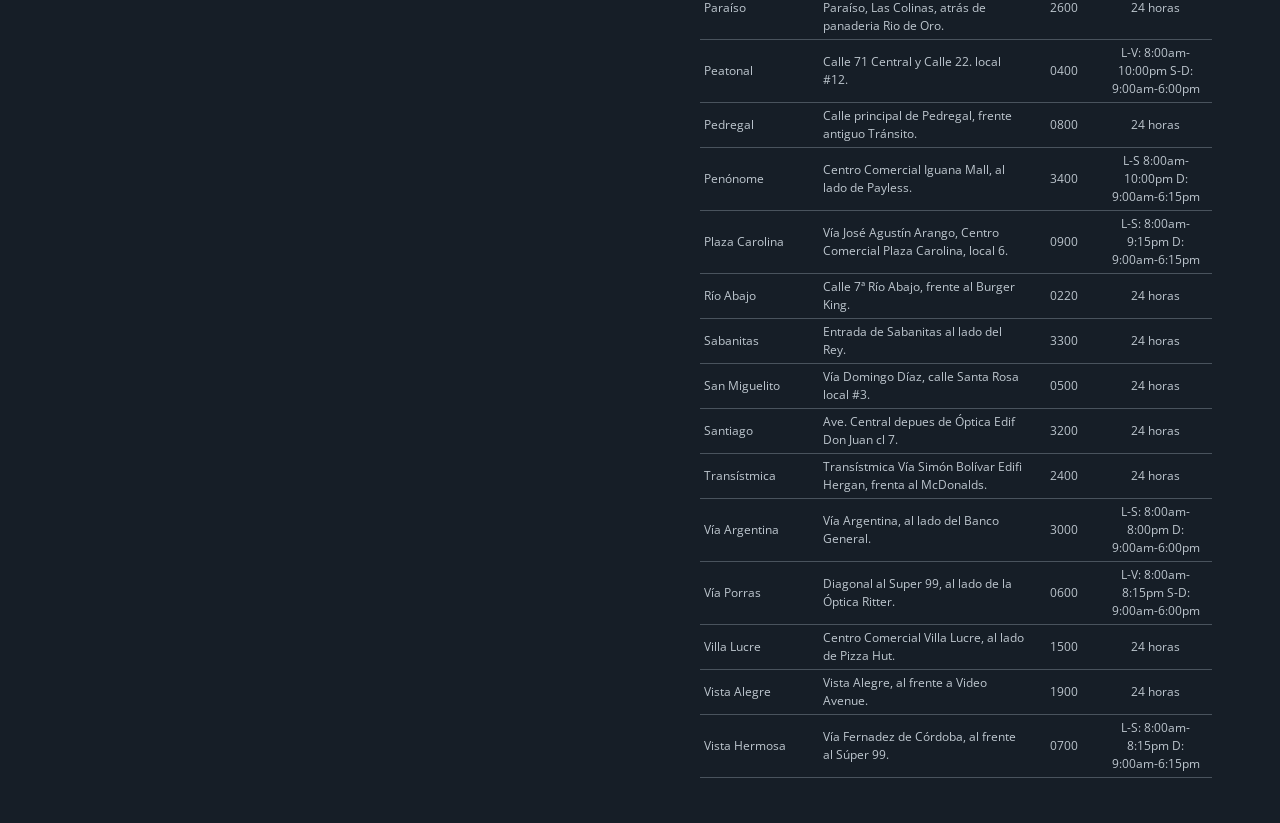
==== commit ed31cf8c: "horario" ====
--- a/index.html
+++ b/index.html
@@ -210,7 +210,7 @@
                         <td>Dorado 2</td>
                         <td>Avenida Ricardo J. Alfaro, condominio El Dorado, local N� 2.</td>
                         <td class="cellMRight">3800</td>
-                        <td class="cellRight">L-S: 8:00am-8:00pm D: 9:00am-6:00pm</td>
+                        <td class="cellRight">L-S: 7:00am-9:00pm D: 9:00am-6:00pm</td>
                         </tr>
                         <tr>
                         <td>La Cabima</td>
@@ -349,22 +349,22 @@
 				<form action="subscribe.php" method="post" id="newsletter-form">
                     
                     <p class="form-field">
-						<label for="newsletter_email" class="visually-hidden">Your email address</label>
+						<label for="newsletter_email" class="visually-hidden">Nombre</label>
 						<i class="icon ion-android-contact" aria-hidden="true"></i>
 						<input type="text" name="newsletter_nombre" id="newsletter_email" value="" placeholder="Su nombre" />
 					</p>
                     <p class="form-field">
-						<label for="newsletter_email" class="visually-hidden">Your email address</label>
+						<label for="newsletter_email" class="visually-hidden">Tel�fono</label>
 						<i class="icon ion-ios7-telephone" aria-hidden="true"></i>
 						<input type="text" name="newsletter_tlf" id="newsletter_email" value="" placeholder="Su tel�fono" />
 					</p>
 					<p class="form-field">
-						<label for="newsletter_email" class="visually-hidden">Your email address</label>
+						<label for="newsletter_email" class="visually-hidden">Email</label>
 						<i class="icon ion-android-mail" aria-hidden="true"></i>
 						<input type="text" name="newsletter_email" id="newsletter_email" value="" placeholder="Su direcci�n de email" />
 					</p>
                     <p class="form-field">
-						<label for="newsletter_email" class="visually-hidden">Your email address</label>
+						<label for="newsletter_email" class="visually-hidden">Mensaje</label>
 						<i class="icon ion-document" aria-hidden="true"></i>
 						<textarea style="height:100px;" name="newsletter_mensaje" id="newsletter_email" value="" placeholder="Su mensaje" rows="4"/></textarea>
 					</p>
